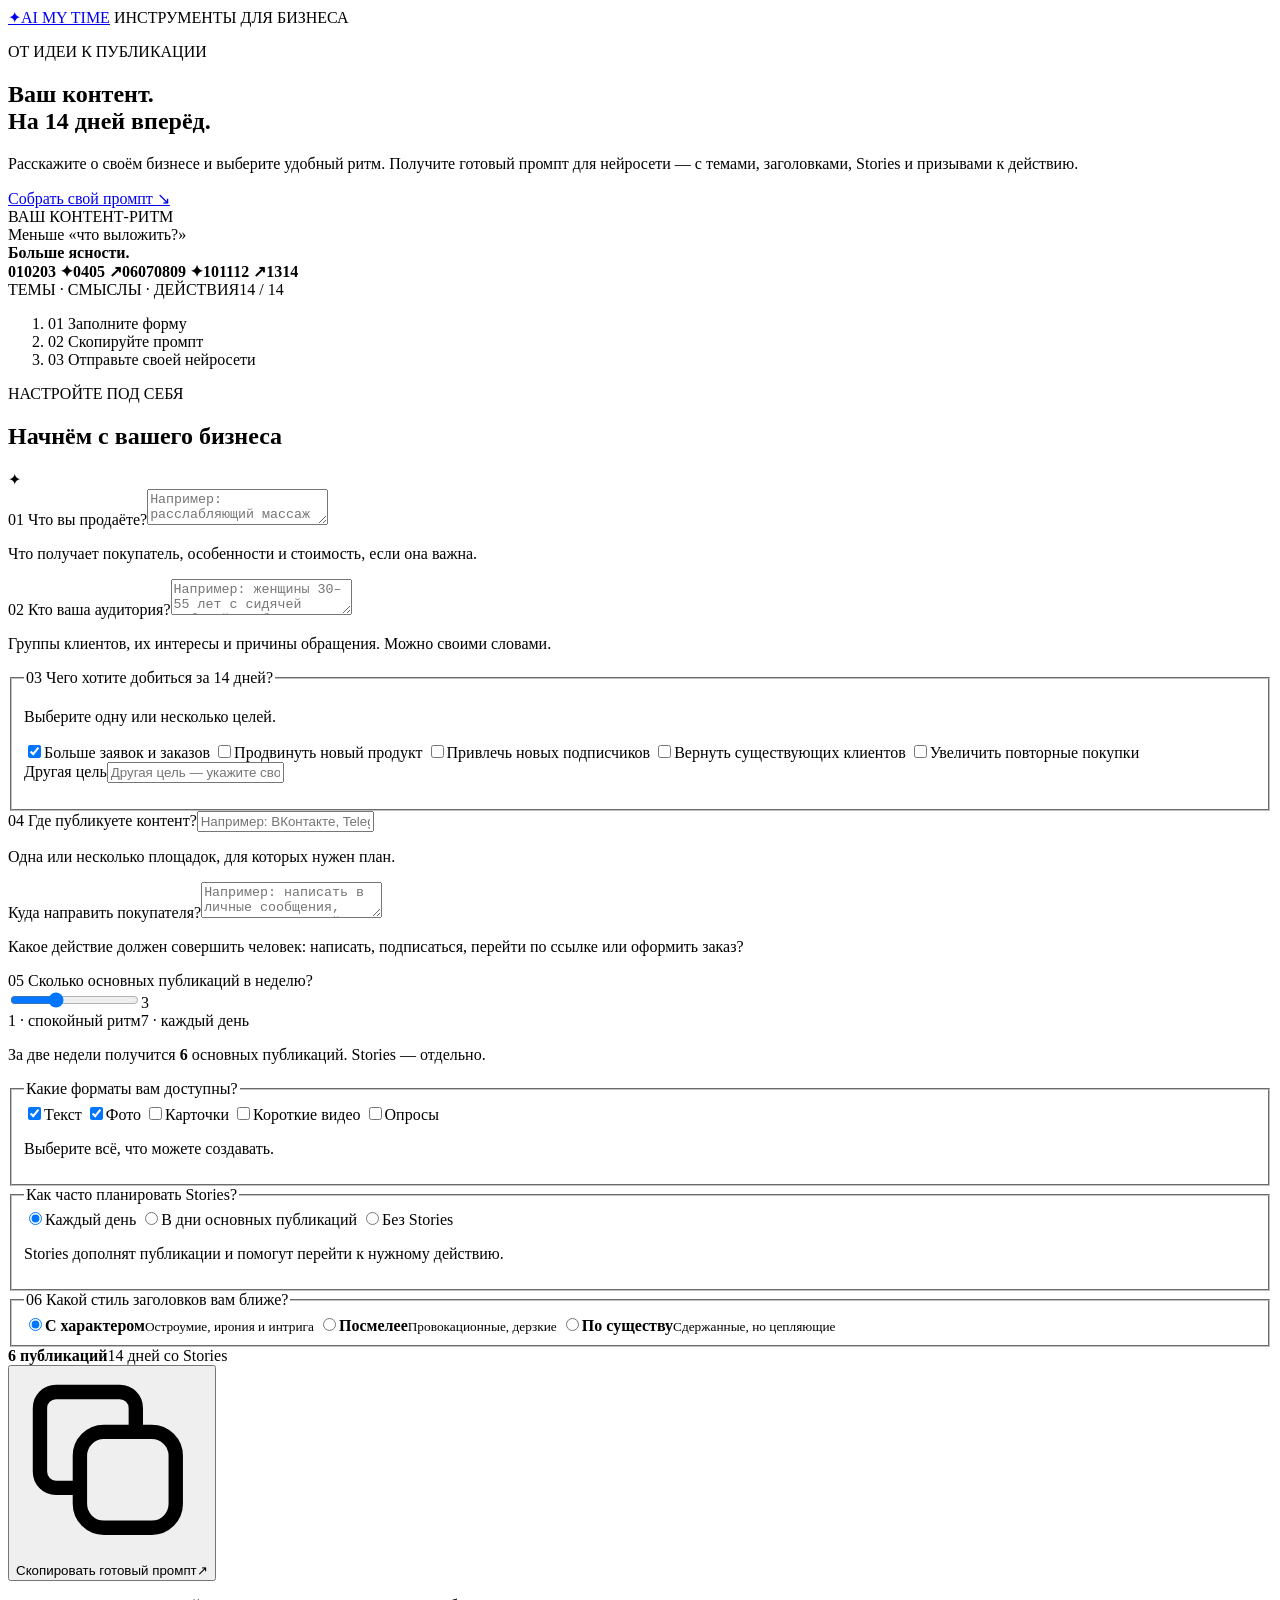
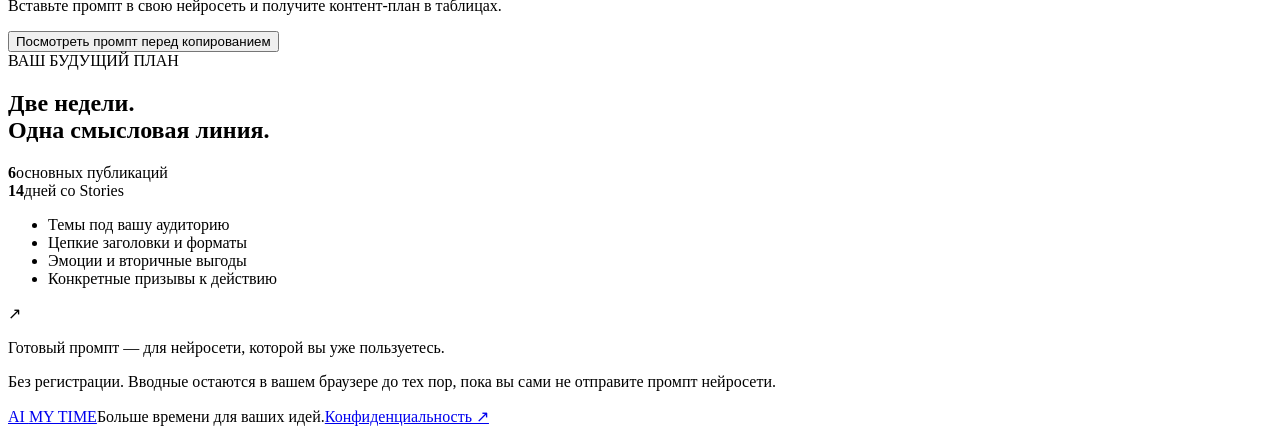
==== source/page.html @ b152a264 "feat: independent AI My Time content plan prompt builder" ====
<!doctype html>
<html lang="ru">
<head>
<meta charset="utf-8">
<meta name="viewport" content="width=device-width,initial-scale=1">
<meta name="theme-color" content="#101b17">
<title>Контент-план на 14 дней — AI My Time</title>
<meta name="description" content="Соберите промпт для контент-плана на 14 дней: ваши темы, аудитория, форматы, Stories и призывы к действию.">
<meta property="og:title" content="Ваш контент-план на 14 дней — AI My Time">
<meta property="og:description" content="Заполните форму и получите готовый промпт для своей нейросети.">
<meta property="og:type" content="website">
<meta property="og:site_name" content="AI My Time">
<meta property="og:url" content="https://aitime-me.github.io/content-plan/">
<meta property="og:image" content="https://aitime-me.github.io/content-plan/og-cover.jpg">
<meta name="twitter:card" content="summary_large_image">
<link rel="canonical" href="https://aitime-me.github.io/content-plan/">
<style>/*__CSS__*/</style>
</head>
<body>
<header class="topbar wrap">
  <a class="brand" href="https://aimytime.ru/" aria-label="AI My Time — на главную"><span class="brand-mark" aria-hidden="true">✦</span><span>AI <span class="brand-light">MY TIME</span></span></a>
  <span class="top-note"><i></i> ИНСТРУМЕНТЫ ДЛЯ БИЗНЕСА</span>
</header>
<main class="wrap">
  <section class="hero" aria-labelledby="title">
    <div class="hero-copy"><p class="eyebrow">ОТ ИДЕИ К ПУБЛИКАЦИИ</p>
    <h1 id="title">Ваш контент.<br><span>На 14 дней вперёд.</span></h1>
    <p class="intro">Расскажите о своём бизнесе и выберите удобный ритм. Получите готовый промпт для нейросети — с темами, заголовками, Stories и призывами к действию.</p>
    <a class="start-link" href="#builder">Собрать свой промпт <span aria-hidden="true">↘</span></a></div>
    <div class="calendar-art" aria-hidden="true"><div class="orb"></div><div class="calendar-head"><span>ВАШ КОНТЕНТ-РИТМ</span><span class="calendar-dot"></span></div><div class="calendar-title">Меньше «что выложить?»<br><strong>Больше ясности.</strong></div><div class="calendar-grid"><b>01</b><b>02</b><b class="lit">03 ✦</b><b>04</b><b class="lit">05 ↗</b><b>06</b><b>07</b><b>08</b><b class="lit">09 ✦</b><b>10</b><b>11</b><b class="lit">12 ↗</b><b>13</b><b>14</b></div><div class="calendar-foot"><span>ТЕМЫ · СМЫСЛЫ · ДЕЙСТВИЯ</span><span>14 / 14</span></div></div>
  </section>
  <ol class="how"><li><span>01</span> Заполните форму</li><li><span>02</span> Скопируйте промпт</li><li><span>03</span> Отправьте своей нейросети</li></ol>
  <div class="workspace" id="builder">
  <form id="plan-form" class="form-panel" novalidate>
    <div class="panel-top"><div><p class="eyebrow">НАСТРОЙТЕ ПОД СЕБЯ</p><h2>Начнём с вашего бизнеса</h2></div><span class="mini-star" aria-hidden="true">✦</span></div>
    <section class="form-section"><div class="two-col">
    <div class="field"><label for="product"><span class="field-number">01</span> Что вы продаёте?</label><textarea id="product" name="product" required maxlength="6000" placeholder="Например: расслабляющий массаж тела. Сеанс — 60 минут, стоимость — 2 000 ₽." aria-describedby="product-help product-error"></textarea><p class="help" id="product-help">Что получает покупатель, особенности и стоимость, если она важна.</p><p class="error" id="product-error"></p></div>
    <div class="field"><label for="audience"><span class="field-number">02</span> Кто ваша аудитория?</label><textarea id="audience" name="audience" required maxlength="6000" placeholder="Например: женщины 30–55 лет с сидячей работой; любители активного отдыха." aria-describedby="audience-help audience-error"></textarea><p class="help" id="audience-help">Группы клиентов, их интересы и причины обращения. Можно своими словами.</p><p class="error" id="audience-error"></p></div>
    </div></section>
    <section class="form-section"><fieldset aria-describedby="goals-help goals-error"><legend><span class="field-number">03</span> Чего хотите добиться за 14 дней?</legend><p class="help" id="goals-help">Выберите одну или несколько целей.</p><div class="two-col choices" id="goals">
      <label class="choice"><input type="checkbox" name="goals" value="Получить больше заявок и заказов" checked><span>Больше заявок и заказов</span></label>
      <label class="choice"><input type="checkbox" name="goals" value="Продвинуть новый товар или услугу"><span>Продвинуть новый продукт</span></label>
      <label class="choice"><input type="checkbox" name="goals" value="Привлечь новых подписчиков"><span>Привлечь новых подписчиков</span></label>
      <label class="choice"><input type="checkbox" name="goals" value="Вернуть существующих клиентов"><span>Вернуть существующих клиентов</span></label>
      <label class="choice"><input type="checkbox" name="goals" value="Увеличить повторные покупки"><span>Увеличить повторные покупки</span></label>
    </div><label class="sr-only" for="other-goal">Другая цель</label><input id="other-goal" name="otherGoal" type="text" maxlength="1000" placeholder="Другая цель — укажите свою"><p class="error" id="goals-error"></p></fieldset></section>
    <section class="form-section"><div class="two-col">
    <div class="field"><label for="platform"><span class="field-number">04</span> Где публикуете контент?</label><input id="platform" name="platform" type="text" required maxlength="1000" placeholder="Например: ВКонтакте, Telegram, MAX" aria-describedby="platform-help platform-error"><p class="help" id="platform-help">Одна или несколько площадок, для которых нужен план.</p><p class="error" id="platform-error"></p></div>
    <div class="field"><label for="action">Куда направить покупателя?</label><textarea class="short" id="action" name="action" required maxlength="2000" placeholder="Например: написать в личные сообщения, записаться на сайте" aria-describedby="action-help action-error"></textarea><p class="help" id="action-help">Какое действие должен совершить человек: написать, подписаться, перейти по ссылке или оформить заказ?</p><p class="error" id="action-error"></p></div>
    </div></section>
    <section class="form-section"><label for="frequency"><span class="field-number">05</span> Сколько основных публикаций в неделю?</label><div class="range-row"><input id="frequency" name="frequency" type="range" min="1" max="7" value="3" aria-describedby="frequency-help"><output for="frequency" id="frequency-value">3</output></div><div class="range-labels"><span>1 · спокойный ритм</span><span>7 · каждый день</span></div><p class="help" id="frequency-help">За две недели получится <strong id="inline-total">6</strong> <span id="inline-word">основных публикаций</span>. Stories — отдельно.</p>
    <div class="two-col settings"><fieldset aria-describedby="formats-error"><legend>Какие форматы вам доступны?</legend><div class="choices vertical">
      <label class="choice"><input type="checkbox" name="formats" value="Текст" checked><span>Текст</span></label>
      <label class="choice"><input type="checkbox" name="formats" value="Фото" checked><span>Фото</span></label>
      <label class="choice"><input type="checkbox" name="formats" value="Карточки"><span>Карточки</span></label>
      <label class="choice"><input type="checkbox" name="formats" value="Короткие видео"><span>Короткие видео</span></label>
      <label class="choice"><input type="checkbox" name="formats" value="Опросы"><span>Опросы</span></label>
    </div><p class="help">Выберите всё, что можете создавать.</p><p class="error" id="formats-error"></p></fieldset>
    <fieldset><legend>Как часто планировать Stories?</legend><div class="choices vertical">
      <label class="choice"><input type="radio" name="stories" value="Каждый день" checked><span>Каждый день</span></label>
      <label class="choice"><input type="radio" name="stories" value="Только в дни основных публикаций"><span>В дни основных публикаций</span></label>
      <label class="choice"><input type="radio" name="stories" value="Без Stories"><span>Без Stories</span></label>
    </div><p class="help">Stories дополнят публикации и помогут перейти к нужному действию.</p></fieldset></div></section>
    <section class="form-section last-section"><fieldset><legend><span class="field-number">06</span> Какой стиль заголовков вам ближе?</legend><div class="style-options">
      <label class="style-choice"><input type="radio" name="style" value="Остроумные, с иронией и интригой" checked><span><b>С характером</b><small>Остроумие, ирония и интрига</small></span></label>
      <label class="style-choice"><input type="radio" name="style" value="Смелые, провокационные"><span><b>Посмелее</b><small>Провокационные, дерзкие</small></span></label>
      <label class="style-choice"><input type="radio" name="style" value="Сдержанные, но цепляющие"><span><b>По существу</b><small>Сдержанные, но цепляющие</small></span></label>
    </div></fieldset></section>
    <div class="mobile-result" aria-live="polite"><strong id="mobile-total">6 публикаций</strong><span id="mobile-stories">14 дней со Stories</span></div>
    <div class="submit-area"><button class="primary" type="submit" id="copy-button"><svg viewBox="0 0 24 24" fill="none" stroke="currentColor" stroke-width="1.8" aria-hidden="true"><rect x="8" y="8" width="12" height="12" rx="3"/><path d="M15 8V5a2 2 0 0 0-2-2H5a2 2 0 0 0-2 2v8a2 2 0 0 0 2 2h3"/></svg><span>Скопировать готовый промпт</span><span class="button-arrow" aria-hidden="true">↗</span></button><p class="copy-status" id="copy-status" role="status" aria-live="polite"></p><p class="help center">Вставьте промпт в свою нейросеть и получите контент-план в таблицах.</p><button class="text-button" type="button" id="preview-button">Посмотреть промпт перед копированием</button></div>
    <noscript><p class="noscript">Чтобы собрать промпт, включите JavaScript в браузере.</p></noscript>
  </form>
  <aside class="summary"><div class="summary-card"><span class="tag"><i></i> ВАШ БУДУЩИЙ ПЛАН</span><h2>Две недели.<br>Одна смысловая линия.</h2><div class="stats" aria-live="polite"><div><strong id="total-count">6</strong><span id="total-label">основных публикаций</span></div><div><strong id="stories-count">14</strong><span id="stories-label">дней со Stories</span></div></div><ul class="result-list"><li>Темы под вашу аудиторию</li><li>Цепкие заголовки и форматы</li><li>Эмоции и вторичные выгоды</li><li>Конкретные призывы к действию</li></ul><div class="summary-note"><span aria-hidden="true">↗</span><p>Готовый промпт — для нейросети, которой вы уже пользуетесь.</p></div></div><p class="privacy-note">Без регистрации. Вводные остаются в вашем браузере до тех пор, пока вы сами не отправите промпт нейросети.</p></aside>
  </div>
  <section id="result" class="result-panel" hidden aria-labelledby="result-title"><div class="result-header"><div><p class="eyebrow">ГОТОВО К ОТПРАВКЕ</p><h2 id="result-title" tabindex="-1">Ваш персональный промпт</h2></div><button type="button" class="text-button" id="hide-result">Свернуть ↑</button></div><label class="sr-only" for="prompt-output">Готовый промпт для нейросети</label><textarea id="prompt-output" readonly spellcheck="false"></textarea><div class="result-actions"><button type="button" class="secondary" id="copy-again">Скопировать промпт</button><button type="button" class="text-button" id="download-button">Скачать .txt ↓</button></div><p class="help" id="result-help">Скопируйте весь текст и отправьте одним сообщением в свою нейросеть.</p></section>
</main>
<footer class="footer wrap"><a class="brand" href="https://aimytime.ru/">AI <span class="brand-light">MY TIME</span></a><span>Больше времени для ваших идей.</span><a href="https://aimytime.ru/privacy">Конфиденциальность ↗</a></footer>
<script type="application/json" id="prompt-template">/*__PROMPT__*/</script>
<script>/*__JS__*/</script>
</body></html>
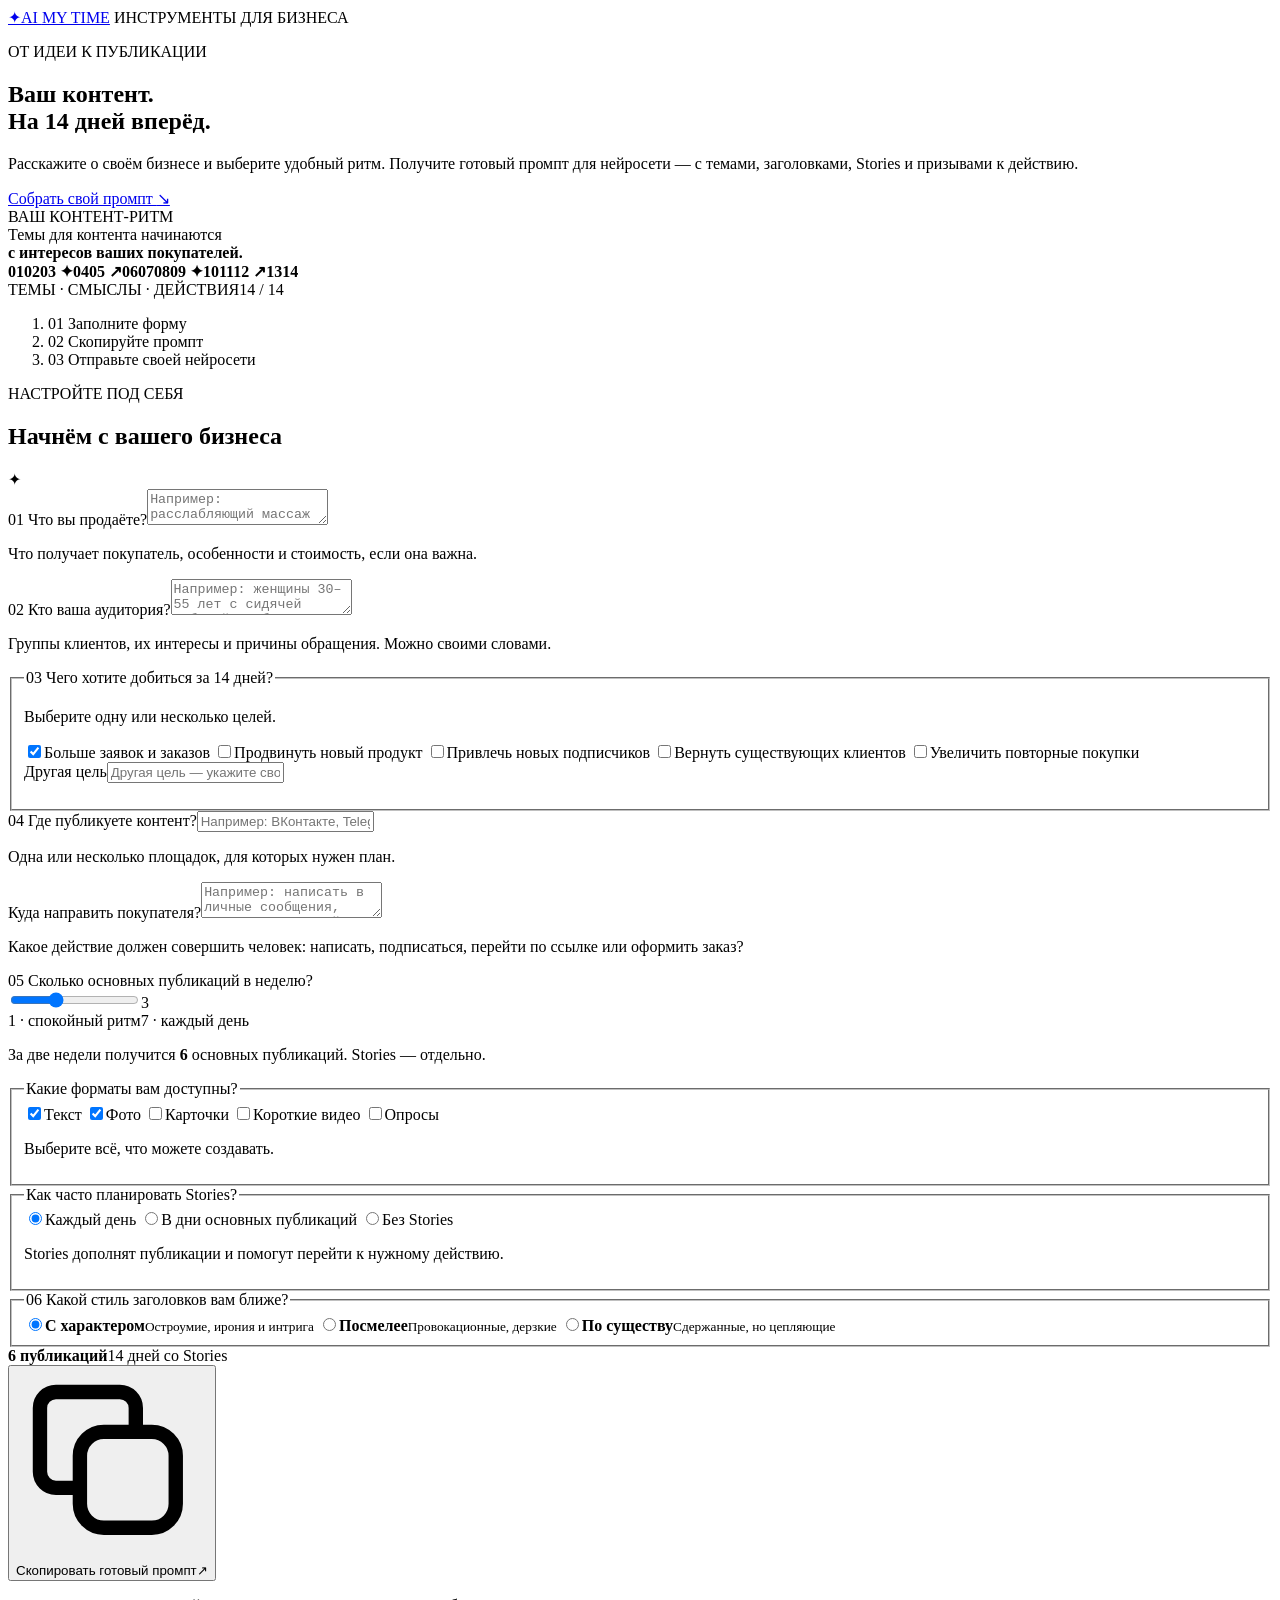
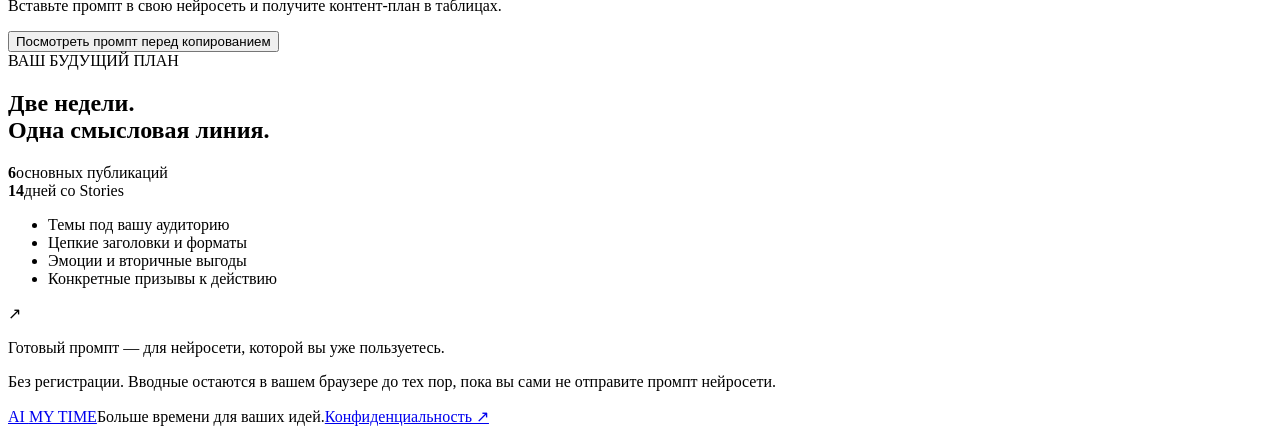
==== commit 5fa36330: "copy: ground calendar headline in buyer interests" ====
--- a/source/page.html
+++ b/source/page.html
@@ -27,7 +27,7 @@
     <h1 id="title">Ваш контент.<br><span>На 14 дней вперёд.</span></h1>
     <p class="intro">Расскажите о своём бизнесе и выберите удобный ритм. Получите готовый промпт для нейросети — с темами, заголовками, Stories и призывами к действию.</p>
     <a class="start-link" href="#builder">Собрать свой промпт <span aria-hidden="true">↘</span></a></div>
-    <div class="calendar-art" aria-hidden="true"><div class="orb"></div><div class="calendar-head"><span>ВАШ КОНТЕНТ-РИТМ</span><span class="calendar-dot"></span></div><div class="calendar-title">Меньше «что выложить?»<br><strong>Больше ясности.</strong></div><div class="calendar-grid"><b>01</b><b>02</b><b class="lit">03 ✦</b><b>04</b><b class="lit">05 ↗</b><b>06</b><b>07</b><b>08</b><b class="lit">09 ✦</b><b>10</b><b>11</b><b class="lit">12 ↗</b><b>13</b><b>14</b></div><div class="calendar-foot"><span>ТЕМЫ · СМЫСЛЫ · ДЕЙСТВИЯ</span><span>14 / 14</span></div></div>
+    <div class="calendar-art" aria-hidden="true"><div class="orb"></div><div class="calendar-head"><span>ВАШ КОНТЕНТ-РИТМ</span><span class="calendar-dot"></span></div><div class="calendar-title">Темы для контента начинаются<br><strong>с интересов ваших покупателей.</strong></div><div class="calendar-grid"><b>01</b><b>02</b><b class="lit">03 ✦</b><b>04</b><b class="lit">05 ↗</b><b>06</b><b>07</b><b>08</b><b class="lit">09 ✦</b><b>10</b><b>11</b><b class="lit">12 ↗</b><b>13</b><b>14</b></div><div class="calendar-foot"><span>ТЕМЫ · СМЫСЛЫ · ДЕЙСТВИЯ</span><span>14 / 14</span></div></div>
   </section>
   <ol class="how"><li><span>01</span> Заполните форму</li><li><span>02</span> Скопируйте промпт</li><li><span>03</span> Отправьте своей нейросети</li></ol>
   <div class="workspace" id="builder">
